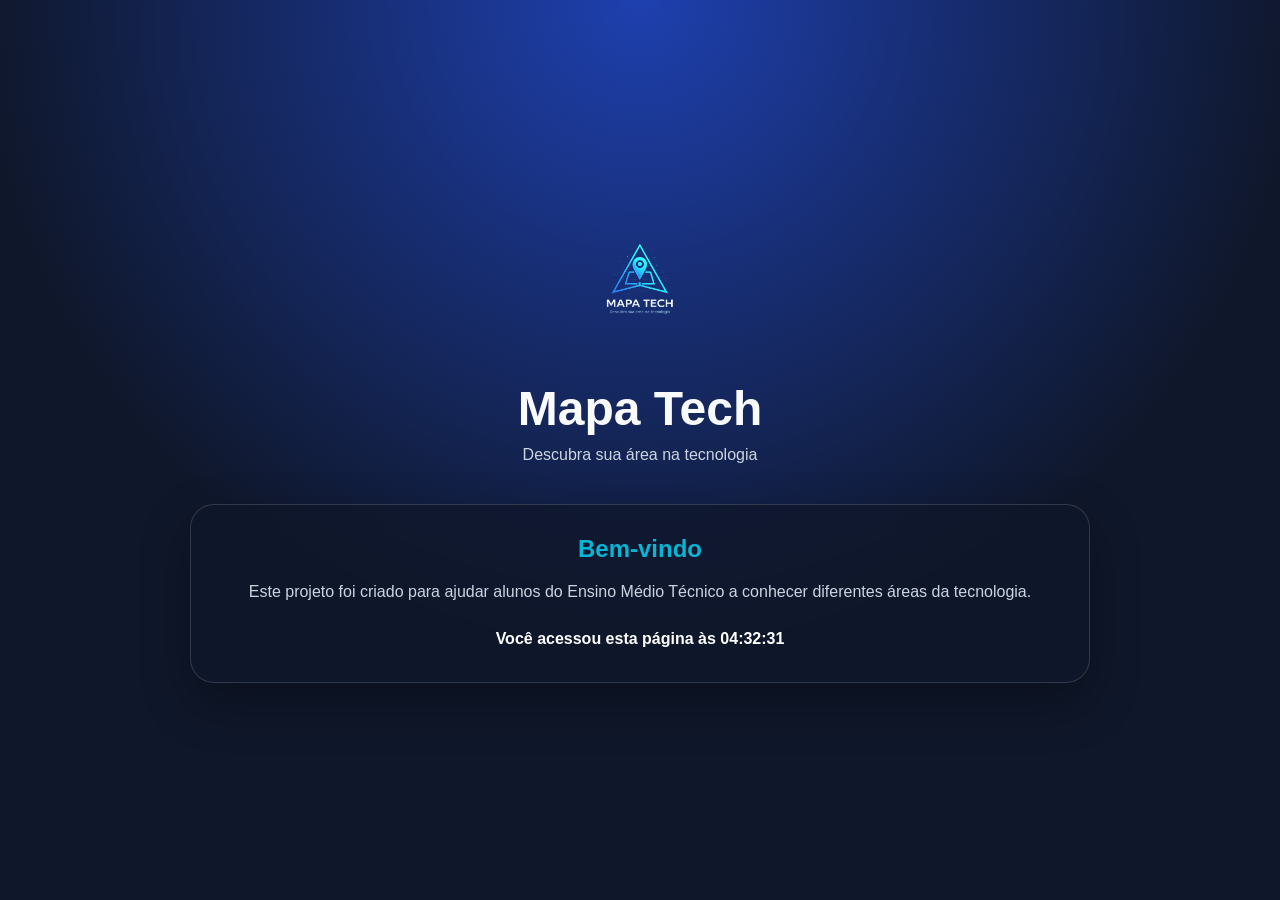
==== index.html @ c0997151 "Primeira versão do MapaTech" ====
<!DOCTYPE html>
<html lang="pt-BR">
<head>
    <meta charset="UTF-8">
    <meta name="viewport" content="width=device-width, initial-scale=1.0">
    <title>Mapa Tech</title>

    <link rel="stylesheet" href="css/style.css">
    <link rel="icon" href="img/logo.png">
</head>
<body>

    <main class="container">

        <img src="img/logo.png" alt="Logo Mapa Tech" class="logo">

        <h1>Mapa Tech</h1>

        <p class="subtitulo">
            Descubra sua área na tecnologia
        </p>

        <section class="card">

            <h2>Bem-vindo</h2>

            <p>
                Este projeto foi criado para ajudar alunos do Ensino Médio
                Técnico a conhecer diferentes áreas da tecnologia.
            </p>

            <p id="horario"></p>

        </section>

    </main>

    <script src="js/script.js"></script>

</body>
</html>
---- css/style.css ----
/* Reset */

* {
    margin: 0;
    padding: 0;
    box-sizing: border-box;
}

/* Variáveis */

:root {
    --azul-escuro: #0f172a;
    --azul: #2563eb;
    --ciano: #06b6d4;
    --texto: #f8fafc;
    --texto-secundario: #cbd5e1;
    --card: rgba(15, 23, 42, 0.75);
}

/* Página */

body {
    min-height: 100vh;

    font-family: Arial, Helvetica, sans-serif;

    background:
        radial-gradient(circle at top,
        #1e40af,
        #0f172a 60%);

    color: var(--texto);

    display: flex;
    justify-content: center;
    align-items: center;
}

/* Container */

.container {
    width: 90%;
    max-width: 900px;

    text-align: center;
}

/* Logo */

.logo {
    width: 140px;
    margin-bottom: 20px;
}

/* Título */

h1 {
    font-size: 3rem;
    margin-bottom: 10px;
}

.subtitulo {
    color: var(--texto-secundario);
    margin-bottom: 40px;
}

/* Card */

.card {
    background: var(--card);

    border: 1px solid rgba(255,255,255,0.15);

    border-radius: 24px;

    padding: 30px;

    backdrop-filter: blur(10px);

    box-shadow: 0 20px 50px rgba(0,0,0,0.30);
}

.card h2 {
    color: var(--ciano);
    margin-bottom: 15px;
}

.card p {
    line-height: 1.7;
    color: var(--texto-secundario);
}

#horario {
    margin-top: 20px;
    font-weight: bold;
    color: white;
}
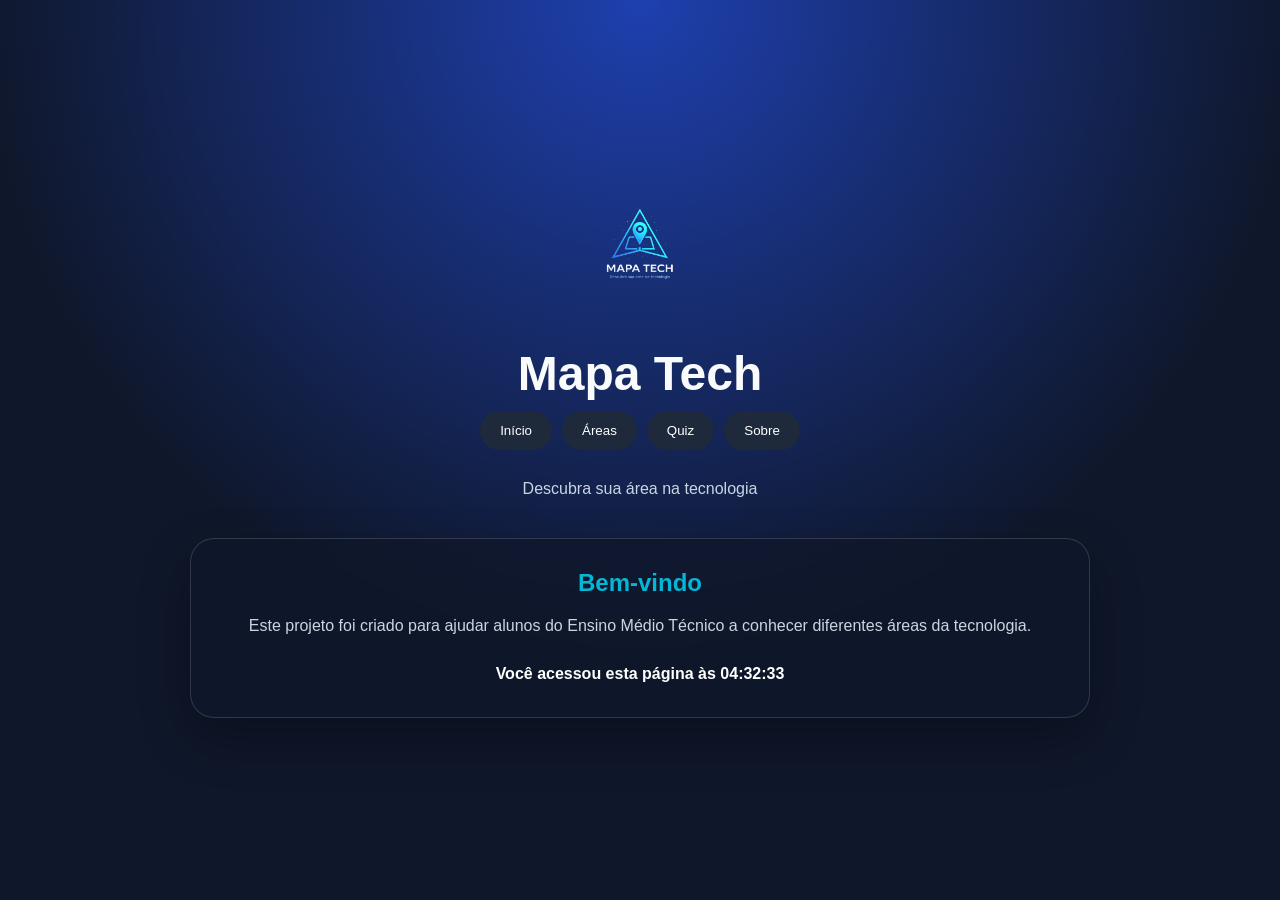
==== commit eda22a69: "Adiciona menu principal" ====
--- a/index.html
+++ b/index.html
@@ -15,6 +15,18 @@
         <img src="img/logo.png" alt="Logo Mapa Tech" class="logo">
 
         <h1>Mapa Tech</h1>
+
+        <nav class="menu">
+
+            <button>Início</button>
+
+            <button>Áreas</button>
+
+            <button>Quiz</button>
+
+            <button>Sobre</button>
+
+        </nav>
 
         <p class="subtitulo">
             Descubra sua área na tecnologia
--- a/css/style.css
+++ b/css/style.css
@@ -94,4 +94,42 @@
     margin-top: 20px;
     font-weight: bold;
     color: white;
+}
+
+.menu {
+    display: flex;
+    justify-content: center;
+    gap: 10px;
+
+    margin-bottom: 30px;
+
+    flex-wrap: wrap;
+}
+
+.menu button {
+
+    background: #1e293b;
+
+    color: white;
+
+    border: none;
+
+    padding: 12px 20px;
+
+    border-radius: 999px;
+
+    cursor: pointer;
+
+    transition: 0.3s;
+}
+
+.menu button:hover {
+
+    background: linear-gradient(
+        135deg,
+        #2563eb,
+        #06b6d4
+    );
+
+    transform: translateY(-2px);
 }
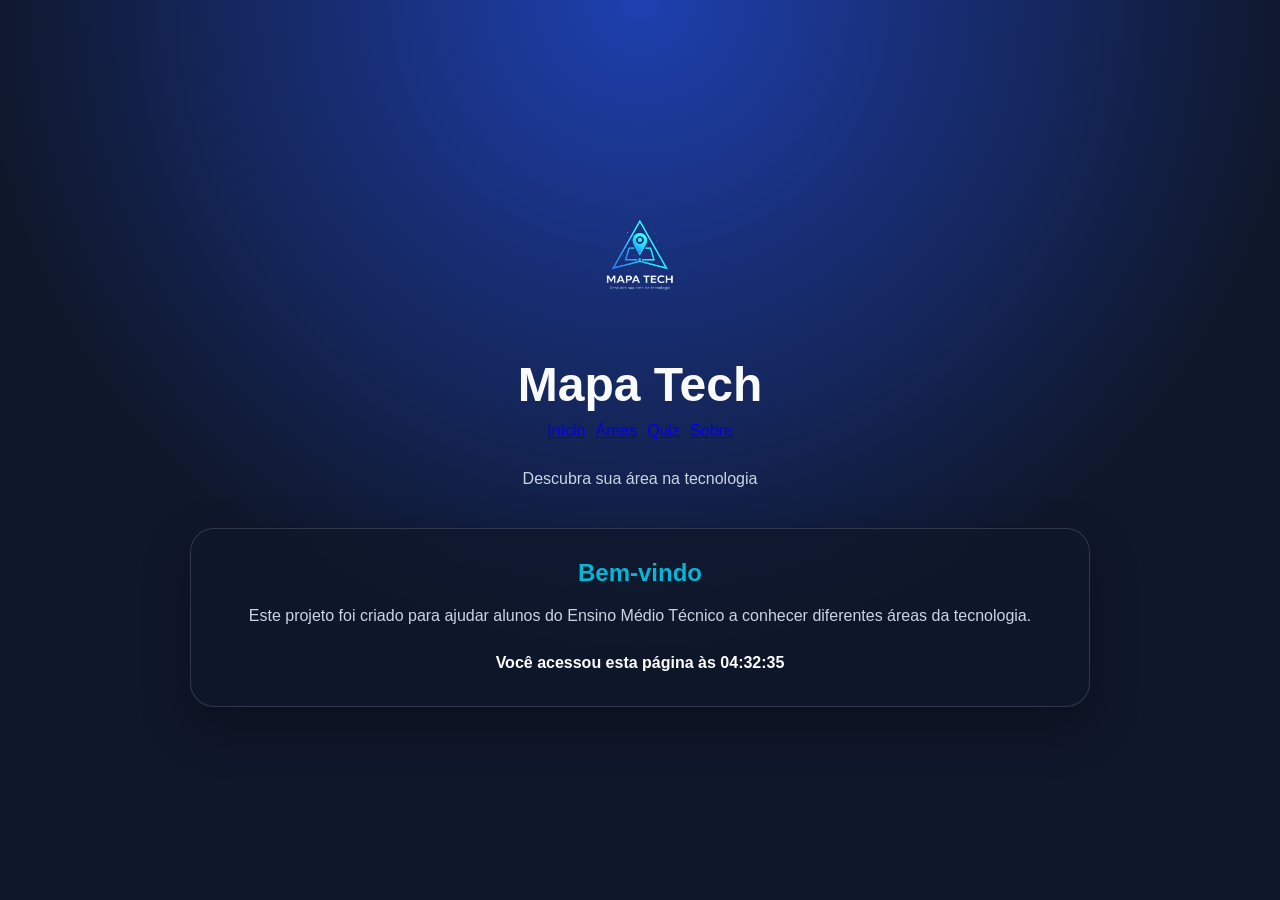
==== commit 35fd077f: "Adiciona areas.html" ====
--- a/index.html
+++ b/index.html
@@ -17,15 +17,10 @@
         <h1>Mapa Tech</h1>
 
         <nav class="menu">
-
-            <button>Início</button>
-
-            <button>Áreas</button>
-
-            <button>Quiz</button>
-
-            <button>Sobre</button>
-
+            <a href="index.html" class="btn-menu">Início</a>
+            <a href="areas.html" class="btn-menu">Áreas</a>
+            <a href="quiz.html" class="btn-menu">Quiz</a>
+            <a href="sobre.html" class="btn-menu">Sobre</a>
         </nav>
 
         <p class="subtitulo">
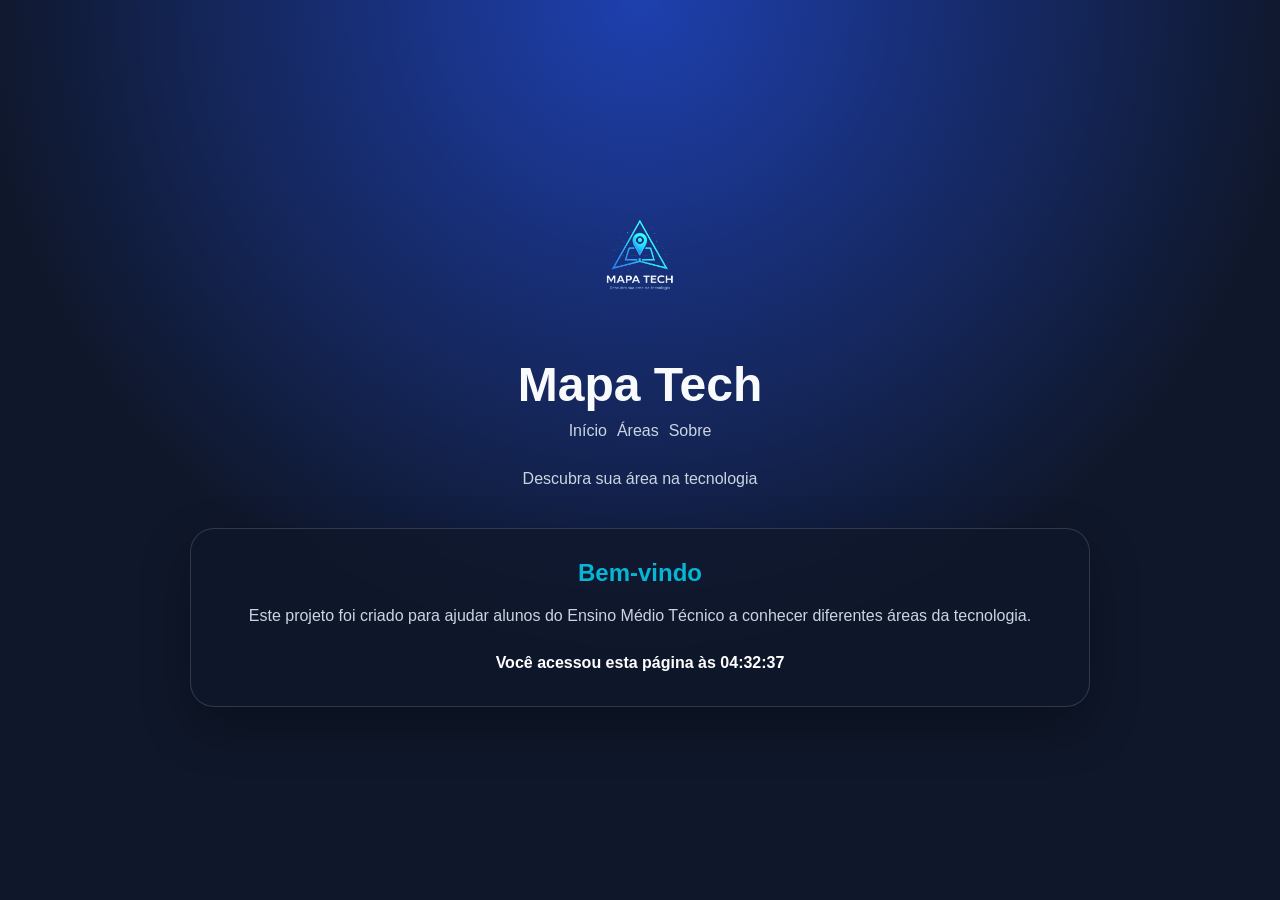
==== commit 219e2c44: "Final" ====
--- a/index.html
+++ b/index.html
@@ -19,7 +19,6 @@
         <nav class="menu">
             <a href="index.html" class="btn-menu">Início</a>
             <a href="areas.html" class="btn-menu">Áreas</a>
-            <a href="quiz.html" class="btn-menu">Quiz</a>
             <a href="sobre.html" class="btn-menu">Sobre</a>
         </nav>
 
--- a/css/style.css
+++ b/css/style.css
@@ -96,6 +96,21 @@
     color: white;
 }
 
+nav a {
+    color: #cbd5e1;
+    text-decoration: none;
+    transition: 0.3s;
+}
+
+nav a:hover {
+    color: #eaf51a;
+}
+
+nav a.ativo {
+    color: #22d3ee;
+    font-weight: bold;
+}
+
 .menu {
     display: flex;
     justify-content: center;
@@ -132,4 +147,5 @@
     );
 
     transform: translateY(-2px);
-}+}
+
